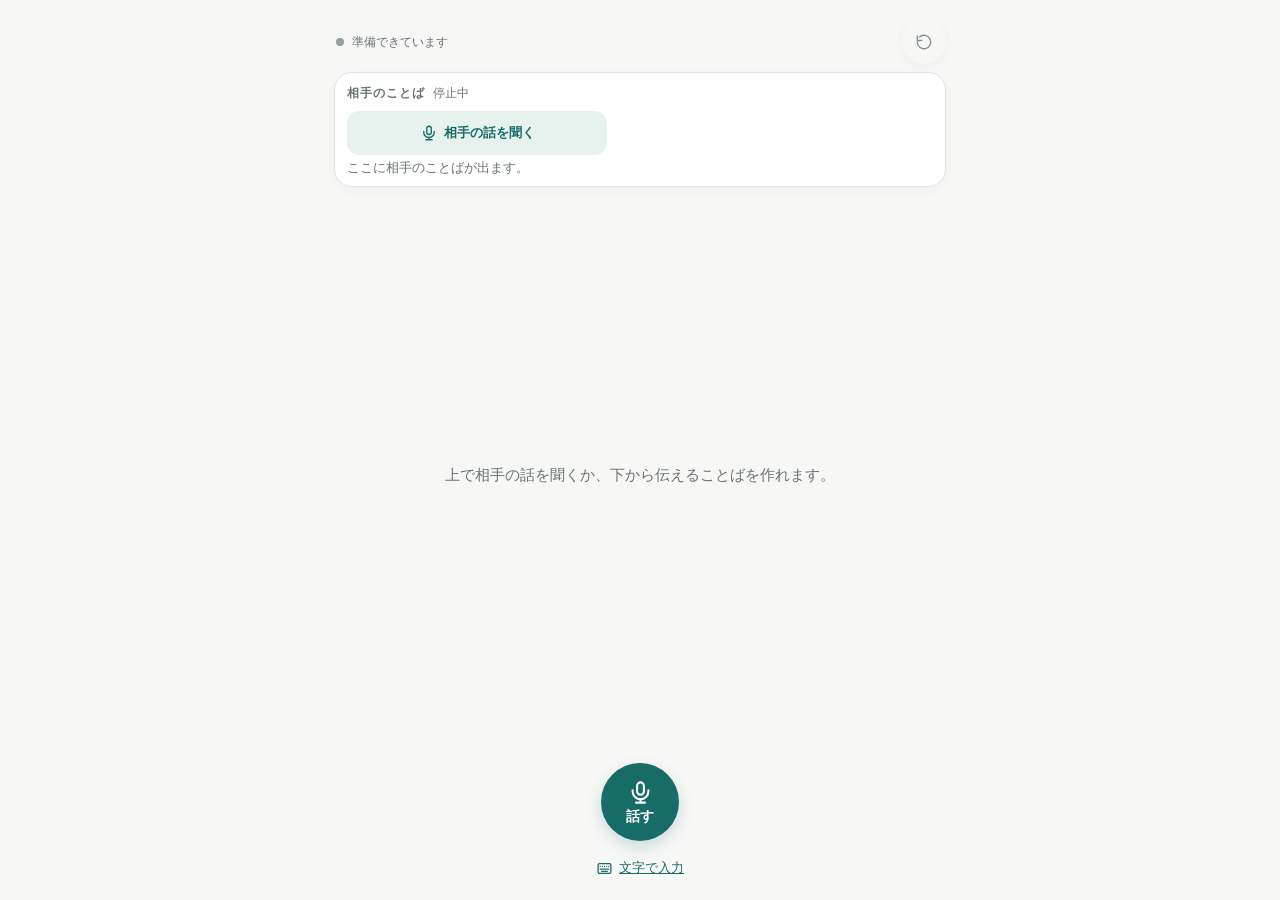
==== app/index.html @ f10337c0 "fix: address conversation aid review blockers" ====
<!doctype html>
<html lang="ja">
<head>
  <meta charset="utf-8">
  <meta name="viewport" content="width=device-width, initial-scale=1, viewport-fit=cover">
  <meta name="theme-color" content="#f5f7f2">
  <meta name="description" content="会話をわかりやすくすることばのサポート">
  <link rel="manifest" href="manifest.webmanifest">
  <link rel="stylesheet" href="styles.css">
  <title>ことばの橋</title>
</head>
<body>
  <main class="app-shell" id="appShell">
    <header class="topbar">
      <div class="status-card" aria-live="polite">
        <span class="status-dot" id="statusDot"></span>
        <span id="statusText">準備できています</span>
      </div>
      <div class="topbar-buttons">
        <button class="icon-button reset-button" id="resetButton" type="button" aria-label="最初から"><svg viewBox="0 0 24 24" aria-hidden="true"><path d="M3 12a9 9 0 1 0 3-6.7"></path><path d="M3 4v6h6"></path></svg></button>
      </div>
    </header>

    <section class="partner-zone" aria-labelledby="partnerTitle">
      <div class="partner-zone-row">
        <div class="partner-zone-heading"><p class="eyebrow" id="partnerTitle">相手のことば</p><span class="session-state" id="sessionState">停止中</span></div>
        <button class="button button-listen" id="listenButton" type="button"><svg viewBox="0 0 24 24" aria-hidden="true"><path d="M12 3a3 3 0 0 0-3 3v5a3 3 0 0 0 6 0V6a3 3 0 0 0-3-3Z"></path><path d="M19 10v1a7 7 0 0 1-14 0v-1"></path><path d="M12 18v3M8 21h8"></path></svg> 相手の話を聞く</button>
        <button class="button button-stop" id="stopListenButton" type="button" hidden><svg viewBox="0 0 24 24" aria-hidden="true"><rect x="7" y="7" width="10" height="10" rx="1"></rect></svg> 止める</button>
      </div>
      <p class="transcript" id="partnerTranscript">ここに相手のことばが出ます。</p>
    </section>

    <section class="main-area" id="mainArea" aria-live="polite"></section>

    <section class="bottom-bar" id="bottomBar">
      <button class="speak-button" id="speakButton" type="button">
        <span class="mic-mark" aria-hidden="true"><svg viewBox="0 0 24 24"><path d="M12 3a3 3 0 0 0-3 3v5a3 3 0 0 0 6 0V6a3 3 0 0 0-3-3Z"></path><path d="M19 10v1a7 7 0 0 1-14 0v-1"></path><path d="M12 18v3M8 21h8"></path></svg></span>
        <span id="speakLabel">話す</span>
      </button>
      <button class="type-button" id="typeButton" type="button"><svg viewBox="0 0 24 24" aria-hidden="true"><rect x="3" y="5" width="18" height="14" rx="2"></rect><path d="M6 9h.01M9 9h.01M12 9h.01M15 9h.01M18 9h.01M6 13h12M8 16h8"></path></svg> 文字で入力</button>
    </section>
  </main>

  <section class="output-overlay" id="outputOverlay" hidden aria-live="polite" aria-label="相手に伝える画面"></section>

  <script src="app.js"></script>
</body>
</html>
---- app/styles.css ----
:root {
  color-scheme: light;
  --ink: #202827; --muted: #687371; --paper: #f7f8f6; --card: #fff; --line: #dfe5e1;
  --accent: #176c68; --accent-soft: #e7f2ef; --warning: #c94f42;
  --radius-sm: 12px; --radius-lg: 18px;
  --text-body: 15px; --text-label: 12px; --text-question: 28px;
  --weight-regular: 400; --weight-medium: 500; --weight-semibold: 650; --weight-bold: 700;
  --icon-stroke: 1.8; --button-height: 60px;
}
* { box-sizing: border-box; }
html, body { height: 100%; margin: 0; overflow: hidden; }
body { background: var(--paper); color: var(--ink); font-family: -apple-system, BlinkMacSystemFont, "Hiragino Sans", "Yu Gothic", sans-serif; font-size: var(--text-body); }
button, textarea { font: inherit; } button { cursor: pointer; }
button svg { width: 18px; height: 18px; fill: none; stroke: currentColor; stroke-width: var(--icon-stroke); stroke-linecap: round; stroke-linejoin: round; flex: 0 0 auto; }
.app-shell { width: min(100%, 640px); height: 100dvh; margin: 0 auto; padding: calc(10px + env(safe-area-inset-top, 0px)) 14px calc(10px + env(safe-area-inset-bottom, 0px)); display: flex; flex-direction: column; overflow: hidden; }
[hidden] { display: none !important; }
.topbar { flex: 0 0 auto; display: flex; align-items: center; justify-content: space-between; gap: 10px; min-width: 0; }
.topbar-buttons { display: flex; gap: 8px; flex: 0 0 auto; margin-left: auto; }
.status-card { align-items: center; background: transparent; color: var(--muted); display: flex; gap: 8px; min-height: 32px; min-width: 0; padding: 0 2px; font-size: var(--text-label); font-weight: var(--weight-medium); }
.status-card span#statusText { overflow: hidden; text-overflow: ellipsis; white-space: nowrap; } .status-dot { background: #92a09c; border-radius: 50%; height: 8px; width: 8px; flex: 0 0 auto; }
.status-dot.active { background: #4d9d68; box-shadow: 0 0 0 4px #e2f0e5; }
.icon-button { border: 1px solid var(--line); background: var(--card); border-radius: 50%; width: 44px; height: 44px; color: var(--accent); display: flex; align-items: center; justify-content: center; padding: 0; box-shadow: 0 2px 8px #1f332b0d; }
.reset-button { color: #84908d; border-color: transparent; background: transparent; }
h1, h2, p { margin: 0; } h2 { font-size: var(--text-question); line-height: 1.25; font-weight: var(--weight-bold); letter-spacing: -.02em; }
.eyebrow { color: var(--muted); font-size: var(--text-label); font-weight: var(--weight-semibold); letter-spacing: .08em; }
.partner-zone { flex: 0 0 auto; background: var(--card); border: 1px solid var(--line); border-radius: var(--radius-lg); margin-top: 8px; padding: 9px 12px; box-shadow: 0 4px 14px #1f332b08; }
.partner-zone-row { display: flex; flex-direction: column; align-items: flex-start; gap: 6px; min-width: 0; } .partner-zone-heading { display: flex; align-items: center; gap: 8px; } .partner-zone-row .eyebrow { white-space: nowrap; }
.session-state { color: var(--muted); font-size: var(--text-label); font-weight: var(--weight-medium); padding: 3px 0; flex: 0 0 auto; } .session-state.live { color: #397a4d; }
.button { border: 0; border-radius: var(--radius-sm); min-height: 44px; padding: 7px 11px; font-weight: var(--weight-semibold); font-size: 13px; flex: 0 0 auto; display: inline-flex; align-items: center; justify-content: center; gap: 6px; white-space: nowrap; }
.button-listen, .button-stop { min-width: min(100%, 260px); }
.button-listen { background: var(--accent-soft); color: var(--accent); } .button-stop { background: #edf1ee; color: var(--ink); }
.transcript { color: var(--muted); font-size: 13px; line-height: 1.35; margin-top: 4px; max-height: 2.7em; overflow: hidden; display: -webkit-box; -webkit-line-clamp: 2; -webkit-box-orient: vertical; }
.main-area { flex: 1 1 auto; min-height: 0; overflow-x: hidden; overflow-y: auto; margin-top: 10px; display: flex; flex-direction: column; }
.idle-state { flex: 1 1 auto; display: flex; align-items: center; justify-content: center; text-align: center; color: var(--muted); padding: 16px; }
.meaning-view, .typed-form, .flow-view, .dont-understand-view { background: var(--card); border: 1px solid var(--line); border-radius: var(--radius-lg); padding: 16px; box-shadow: 0 5px 18px #1f332b0a; }
.meaning { font-size: var(--text-question); font-weight: var(--weight-bold); line-height: 1.25; margin: 5px 0 14px; }
.choice-list, .flow-actions { display: grid; gap: 8px; } .choice { background: var(--accent-soft); border: 1px solid #c8dfda; border-radius: var(--radius-sm); color: var(--ink); min-height: var(--button-height); padding: 9px 12px; text-align: center; font-weight: var(--weight-semibold); line-height: 1.3; }
.choice:hover, .choice:focus-visible { border-color: var(--accent); background: #dcece8; } .choice.long-choice { text-align: left; }
.text-button { background: none; border: 0; color: var(--muted); display: block; min-height: 44px; margin: 10px auto 0; padding: 10px 12px; text-decoration: underline; font-size: 13px; }
.dont-understand-view { text-align: center; } .dont-understand-view h2 { margin-top: 5px; font-size: 23px; } .dont-understand-view .flow-actions { margin-top: 14px; }
.capturing-view { flex: 1 1 auto; display: flex; flex-direction: column; align-items: center; justify-content: center; text-align: center; gap: 9px; padding: 16px; } .capturing-view .rec-dot { width: 15px; height: 15px; border-radius: 50%; background: var(--warning); box-shadow: 0 0 0 7px #f8dfd9; }
.typed-form { display: grid; gap: 9px; } .typed-form label { color: var(--muted); font-size: 13px; font-weight: var(--weight-medium); } .typed-form .button-primary { width: 100%; margin-left: 0; } .typed-form .retry-speech { width: 100%; }
textarea { border: 1px solid var(--line); border-radius: var(--radius-sm); padding: 11px; resize: none; min-height: 90px; color: var(--ink); background: #fcfdfc; } .button-primary { background: var(--accent); color: white; border: 0; border-radius: var(--radius-sm); min-height: 48px; padding: 10px 14px; font-weight: var(--weight-semibold); }
.flow-view h2 { margin-top: 5px; } .flow-note { color: var(--muted); line-height: 1.3; margin: 8px 0 12px; font-size: var(--text-label); } .fragment-chip { display: inline-block; color: var(--muted); background: #f0f3f0; border-radius: 999px; padding: 4px 9px; font-size: var(--text-label); margin: 8px 0 12px; }
.flow-actions .choice { background: var(--card); } .confirm-message { background: #f4f7f5; border: 1px solid var(--line); border-radius: var(--radius-sm); font-size: 22px; font-weight: var(--weight-bold); line-height: 1.35; margin: 12px 0; padding: 14px; } .fallback { background: var(--card); }
.bottom-bar { flex: 0 0 auto; margin-top: 8px; text-align: center; } .speak-button { align-items: center; background: var(--accent); border: 0; border-radius: 50%; color: white; display: flex; flex-direction: column; gap: 2px; justify-content: center; height: 78px; width: 78px; margin: 0 auto; font-size: 14px; font-weight: var(--weight-semibold); box-shadow: 0 6px 16px #176c6833; }
.speak-button.recording { background: var(--warning); box-shadow: 0 0 0 7px #f8dfd9; } .mic-mark { display: flex; } .mic-mark svg { width: 27px; height: 27px; stroke-width: var(--icon-stroke); }
.type-button { align-items: center; background: transparent; border: 0; color: var(--accent); display: inline-flex; gap: 6px; min-height: 44px; margin: 5px auto 0; padding: 10px 12px; text-decoration: underline; font-size: 13px; font-weight: var(--weight-medium); } .type-button svg { width: 17px; height: 17px; }
.output-overlay { position: fixed; inset: 0; height: 100dvh; width: 100%; background: #182725; color: #fff; display: flex; flex-direction: column; align-items: center; justify-content: center; padding: calc(24px + env(safe-area-inset-top, 0px)) 24px calc(24px + env(safe-area-inset-bottom, 0px)); text-align: center; z-index: 10; }
.output-overlay .partner-message { font-size: clamp(1.8rem, 8vw, 3.4rem); font-weight: var(--weight-bold); line-height: 1.35; margin: 0 0 28px; transform: rotate(180deg); } .output-overlay .output-controls { display: flex; flex-direction: column; gap: 10px; width: min(100%, 420px); } .output-overlay .button-primary { min-height: 52px; border-radius: var(--radius-sm); } .output-overlay .text-button { color: #d4e2df; }
.small-note { color: var(--muted); font-size: var(--text-label); margin-top: 8px; }
@media (max-width: 389px) { :root { --text-question: 25px; --button-height: 56px; } .partner-zone { padding-left: 10px; padding-right: 10px; } .button { padding-left: 8px; padding-right: 8px; } }
@media (min-width: 641px) { .app-shell { padding-top: 20px; } }
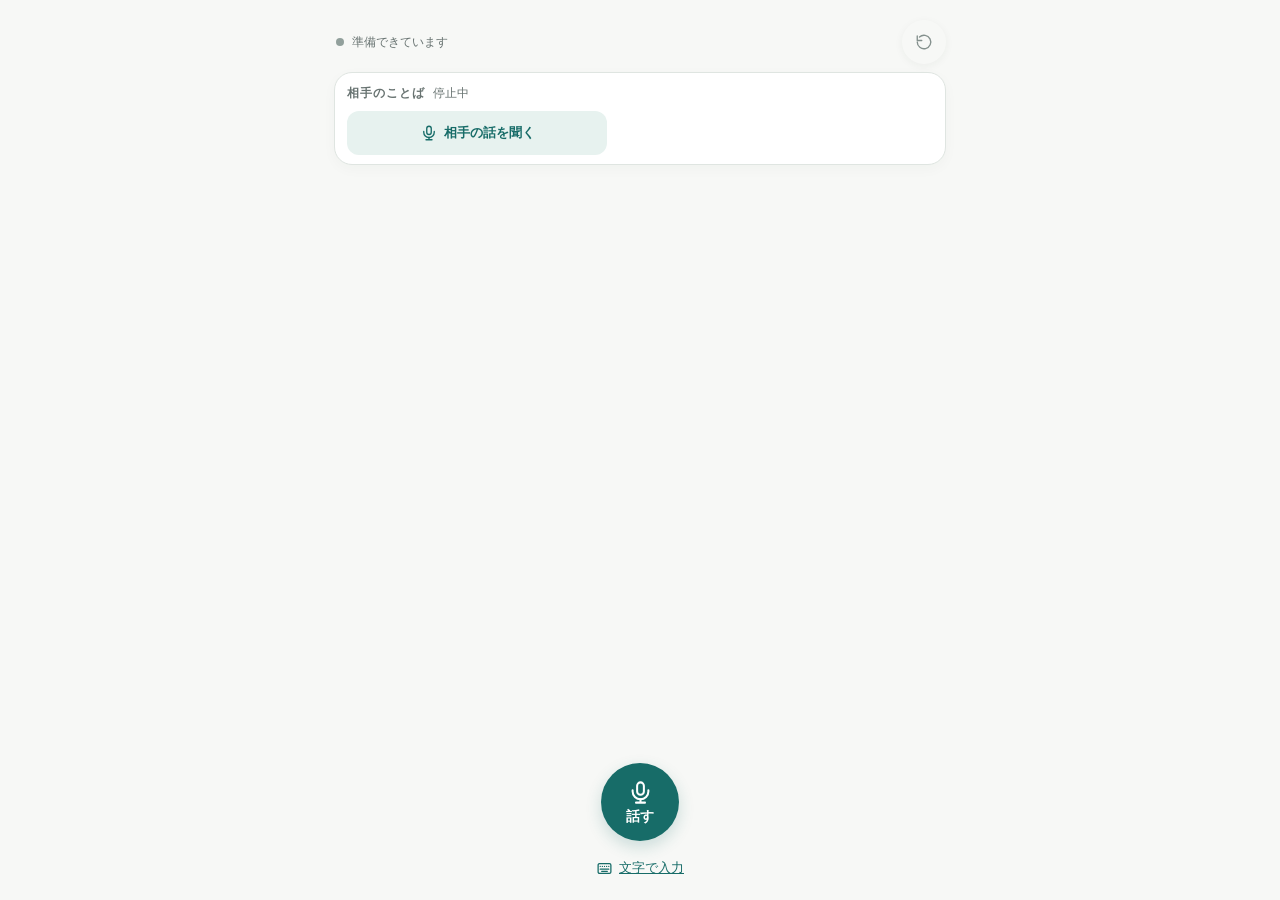
==== commit 03e75752: "fix: separate person mention from confirmed subject, distinguish intent vs desire, fragment-driven M" ====
--- a/app/index.html
+++ b/app/index.html
@@ -27,7 +27,7 @@
         <button class="button button-listen" id="listenButton" type="button"><svg viewBox="0 0 24 24" aria-hidden="true"><path d="M12 3a3 3 0 0 0-3 3v5a3 3 0 0 0 6 0V6a3 3 0 0 0-3-3Z"></path><path d="M19 10v1a7 7 0 0 1-14 0v-1"></path><path d="M12 18v3M8 21h8"></path></svg> 相手の話を聞く</button>
         <button class="button button-stop" id="stopListenButton" type="button" hidden><svg viewBox="0 0 24 24" aria-hidden="true"><rect x="7" y="7" width="10" height="10" rx="1"></rect></svg> 止める</button>
       </div>
-      <p class="transcript" id="partnerTranscript">ここに相手のことばが出ます。</p>
+      <p class="transcript" id="partnerTranscript" hidden></p>
     </section>
 
     <section class="main-area" id="mainArea" aria-live="polite"></section>
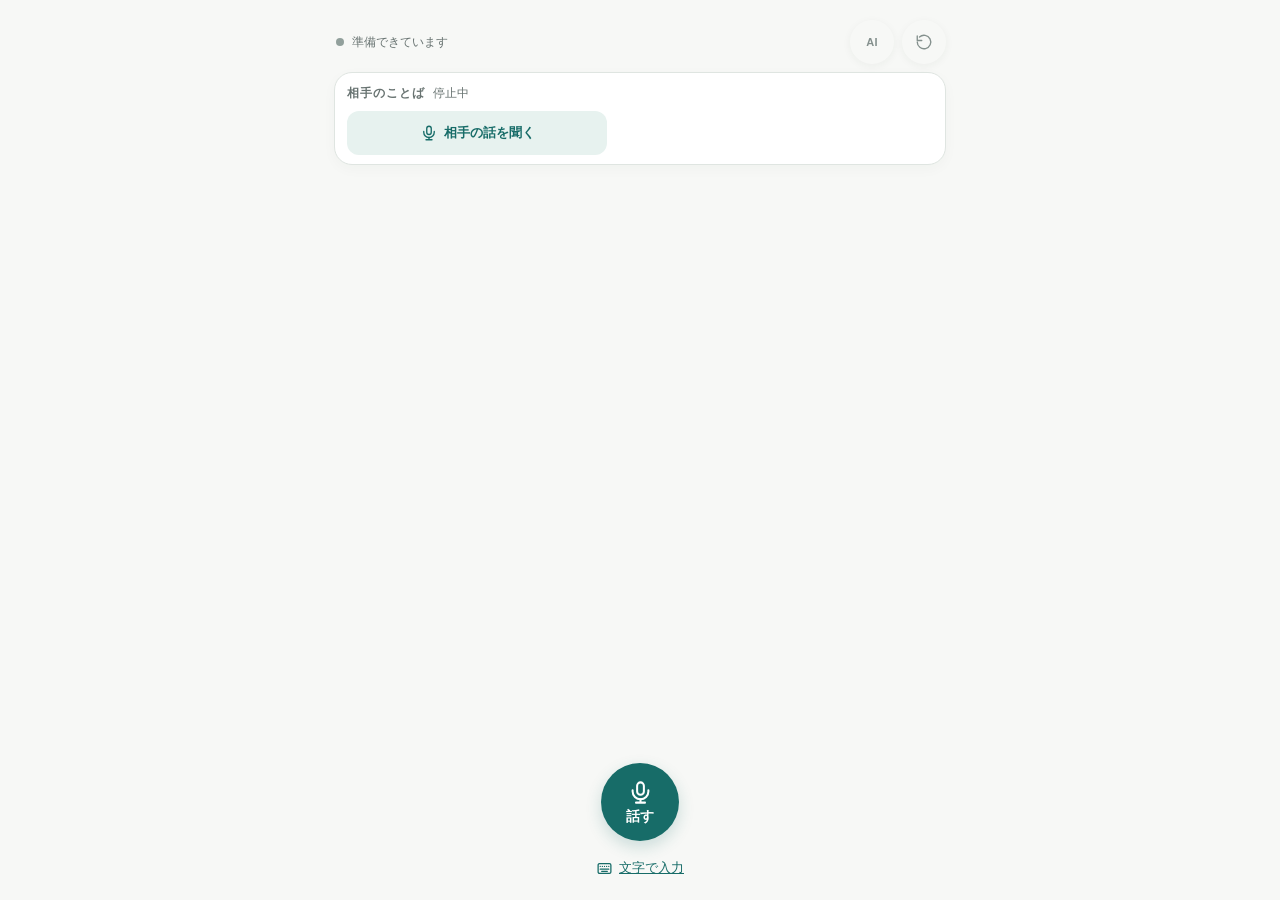
==== commit dbc4c620: "feat: optional Gemini-assisted answer candidates for open-ended partner questions Rule-based keyword" ====
--- a/app/index.html
+++ b/app/index.html
@@ -17,6 +17,7 @@
         <span id="statusText">準備できています</span>
       </div>
       <div class="topbar-buttons">
+        <button class="icon-button ai-key-button" id="aiKeyButton" type="button" aria-label="AIの設定（研究者用）">AI</button>
         <button class="icon-button reset-button" id="resetButton" type="button" aria-label="最初から"><svg viewBox="0 0 24 24" aria-hidden="true"><path d="M3 12a9 9 0 1 0 3-6.7"></path><path d="M3 4v6h6"></path></svg></button>
       </div>
     </header>
--- a/app/styles.css
+++ b/app/styles.css
@@ -21,6 +21,8 @@
 .status-dot.active { background: #4d9d68; box-shadow: 0 0 0 4px #e2f0e5; }
 .icon-button { border: 1px solid var(--line); background: var(--card); border-radius: 50%; width: 44px; height: 44px; color: var(--accent); display: flex; align-items: center; justify-content: center; padding: 0; box-shadow: 0 2px 8px #1f332b0d; }
 .reset-button { color: #84908d; border-color: transparent; background: transparent; }
+.ai-key-button { font-size: 11px; font-weight: var(--weight-semibold); letter-spacing: .02em; color: #84908d; border-color: transparent; background: transparent; }
+.ai-key-button.active { color: var(--accent); }
 h1, h2, p { margin: 0; } h2 { font-size: var(--text-question); line-height: 1.25; font-weight: var(--weight-bold); letter-spacing: -.02em; }
 .eyebrow { color: var(--muted); font-size: var(--text-label); font-weight: var(--weight-semibold); letter-spacing: .08em; }
 .partner-zone { flex: 0 0 auto; background: var(--card); border: 1px solid var(--line); border-radius: var(--radius-lg); margin-top: 8px; padding: 9px 12px; box-shadow: 0 4px 14px #1f332b08; }
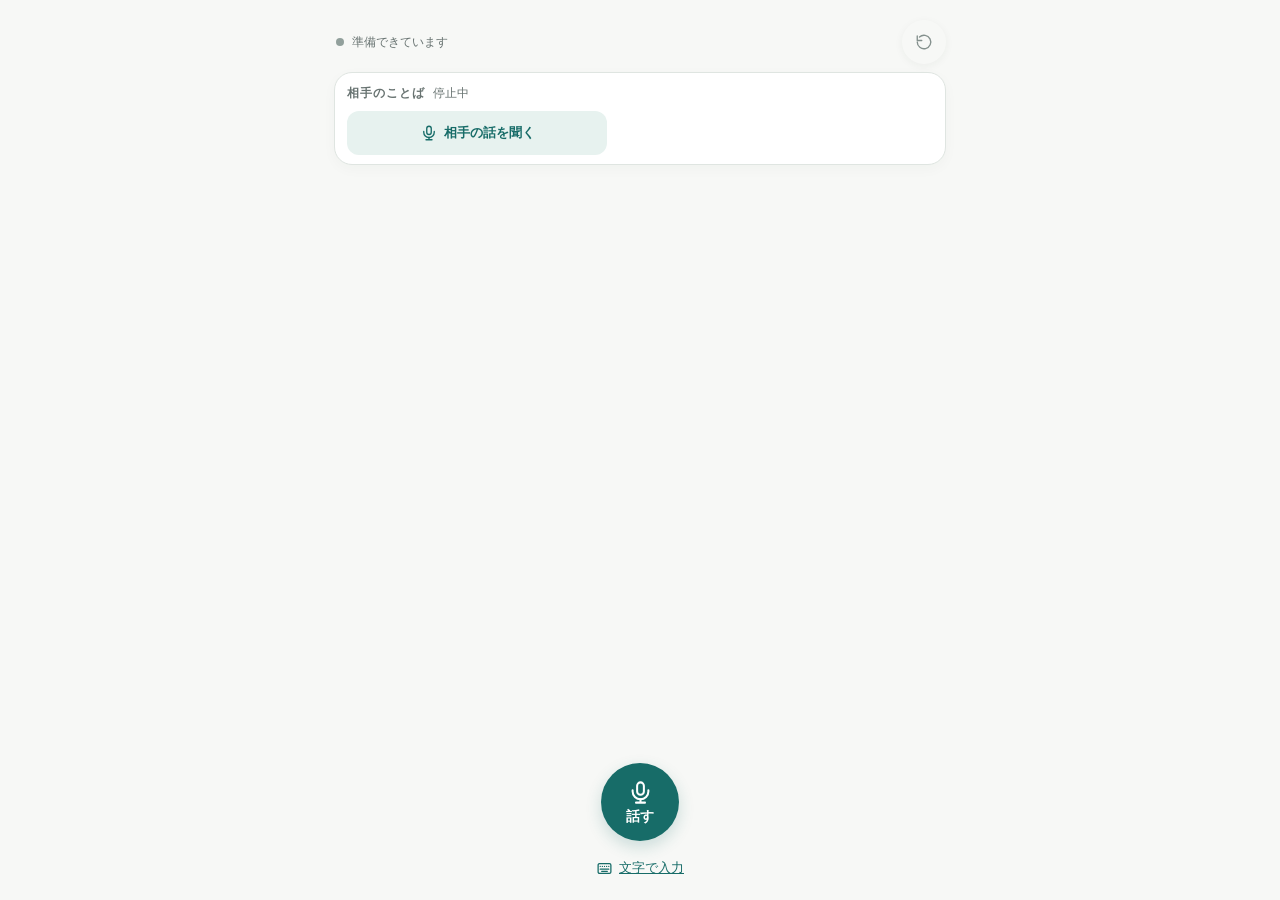
==== commit babced87: "feat: always-on AI via a demo-scoped Cloudflare Worker proxy Replaces the "researcher pastes their o" ====
--- a/app/index.html
+++ b/app/index.html
@@ -17,7 +17,6 @@
         <span id="statusText">準備できています</span>
       </div>
       <div class="topbar-buttons">
-        <button class="icon-button ai-key-button" id="aiKeyButton" type="button" aria-label="AIの設定（研究者用）">AI</button>
         <button class="icon-button reset-button" id="resetButton" type="button" aria-label="最初から"><svg viewBox="0 0 24 24" aria-hidden="true"><path d="M3 12a9 9 0 1 0 3-6.7"></path><path d="M3 4v6h6"></path></svg></button>
       </div>
     </header>
--- a/app/styles.css
+++ b/app/styles.css
@@ -21,8 +21,6 @@
 .status-dot.active { background: #4d9d68; box-shadow: 0 0 0 4px #e2f0e5; }
 .icon-button { border: 1px solid var(--line); background: var(--card); border-radius: 50%; width: 44px; height: 44px; color: var(--accent); display: flex; align-items: center; justify-content: center; padding: 0; box-shadow: 0 2px 8px #1f332b0d; }
 .reset-button { color: #84908d; border-color: transparent; background: transparent; }
-.ai-key-button { font-size: 11px; font-weight: var(--weight-semibold); letter-spacing: .02em; color: #84908d; border-color: transparent; background: transparent; }
-.ai-key-button.active { color: var(--accent); }
 h1, h2, p { margin: 0; } h2 { font-size: var(--text-question); line-height: 1.25; font-weight: var(--weight-bold); letter-spacing: -.02em; }
 .eyebrow { color: var(--muted); font-size: var(--text-label); font-weight: var(--weight-semibold); letter-spacing: .08em; }
 .partner-zone { flex: 0 0 auto; background: var(--card); border: 1px solid var(--line); border-radius: var(--radius-lg); margin-top: 8px; padding: 9px 12px; box-shadow: 0 4px 14px #1f332b08; }
@@ -51,5 +49,6 @@
 .output-overlay { position: fixed; inset: 0; height: 100dvh; width: 100%; background: #182725; color: #fff; display: flex; flex-direction: column; align-items: center; justify-content: center; padding: calc(24px + env(safe-area-inset-top, 0px)) 24px calc(24px + env(safe-area-inset-bottom, 0px)); text-align: center; z-index: 10; }
 .output-overlay .partner-message { font-size: clamp(1.8rem, 8vw, 3.4rem); font-weight: var(--weight-bold); line-height: 1.35; margin: 0 0 28px; transform: rotate(180deg); } .output-overlay .output-controls { display: flex; flex-direction: column; gap: 10px; width: min(100%, 420px); } .output-overlay .button-primary { min-height: 52px; border-radius: var(--radius-sm); } .output-overlay .text-button { color: #d4e2df; }
 .small-note { color: var(--muted); font-size: var(--text-label); margin-top: 8px; }
+.small-note.ai-error { color: var(--warning); }
 @media (max-width: 389px) { :root { --text-question: 25px; --button-height: 56px; } .partner-zone { padding-left: 10px; padding-right: 10px; } .button { padding-left: 8px; padding-right: 8px; } }
 @media (min-width: 641px) { .app-shell { padding-top: 20px; } }
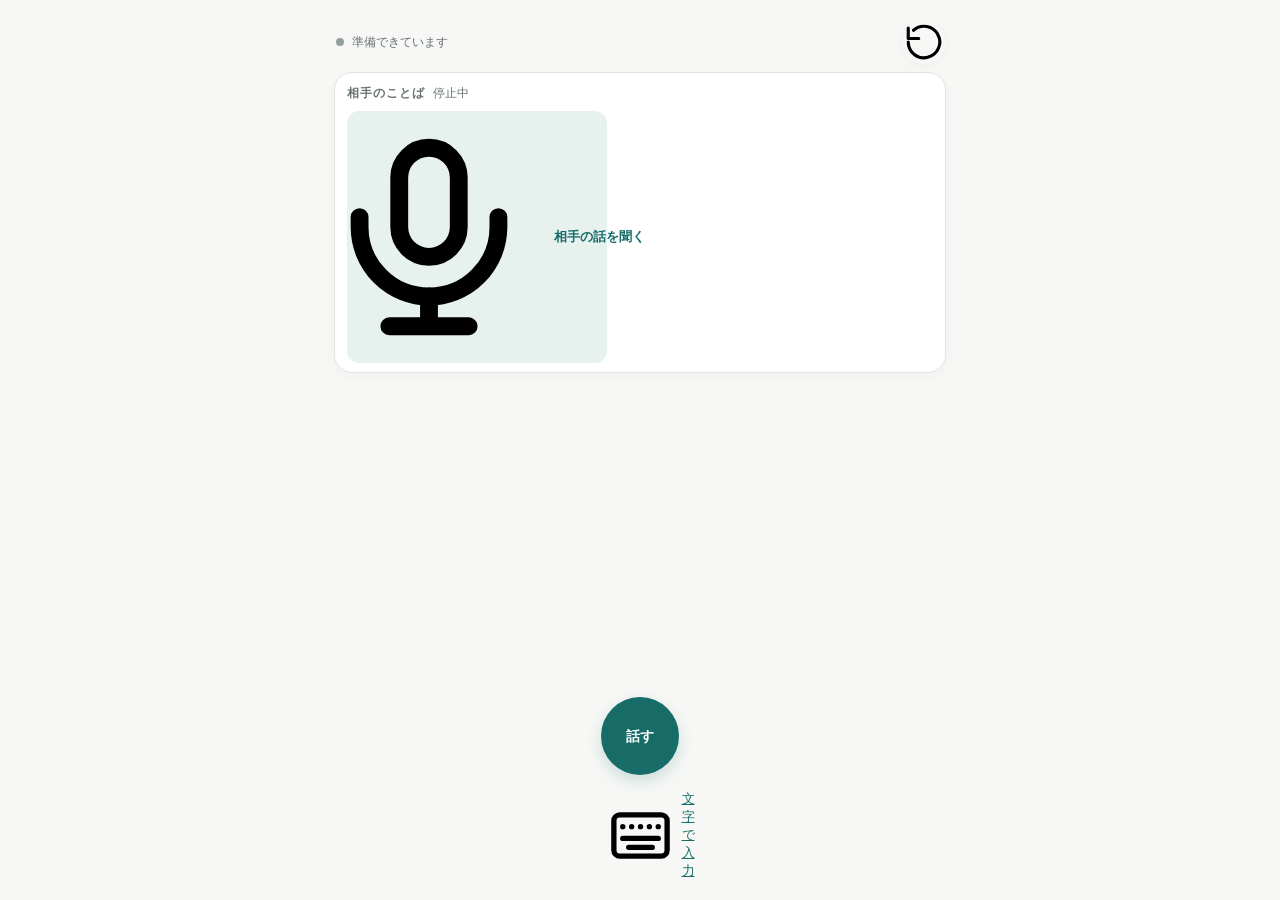
==== commit 0ecac0a4: "feat(002): use local SVGs for shell controls" ====
--- a/app/index.html
+++ b/app/index.html
@@ -17,32 +17,34 @@
         <span id="statusText">準備できています</span>
       </div>
       <div class="topbar-buttons">
-        <button class="icon-button reset-button" id="resetButton" type="button" aria-label="最初から"><svg viewBox="0 0 24 24" aria-hidden="true"><path d="M3 12a9 9 0 1 0 3-6.7"></path><path d="M3 4v6h6"></path></svg></button>
+        <button class="icon-button reset-button" id="resetButton" type="button" aria-label="最初から"><img class="action-icon" src="icons/reset.svg" alt="" aria-hidden="true"></button>
       </div>
     </header>
 
     <section class="partner-zone" aria-labelledby="partnerTitle">
       <div class="partner-zone-row">
         <div class="partner-zone-heading"><p class="eyebrow" id="partnerTitle">相手のことば</p><span class="session-state" id="sessionState">停止中</span></div>
-        <button class="button button-listen" id="listenButton" type="button"><svg viewBox="0 0 24 24" aria-hidden="true"><path d="M12 3a3 3 0 0 0-3 3v5a3 3 0 0 0 6 0V6a3 3 0 0 0-3-3Z"></path><path d="M19 10v1a7 7 0 0 1-14 0v-1"></path><path d="M12 18v3M8 21h8"></path></svg> 相手の話を聞く</button>
-        <button class="button button-stop" id="stopListenButton" type="button" hidden><svg viewBox="0 0 24 24" aria-hidden="true"><rect x="7" y="7" width="10" height="10" rx="1"></rect></svg> 止める</button>
+        <button class="button button-listen" id="listenButton" type="button"><img class="action-icon" src="icons/mic.svg" alt="" aria-hidden="true"> 相手の話を聞く</button>
+        <button class="button button-stop" id="stopListenButton" type="button" hidden><img class="action-icon" src="icons/stop.svg" alt="" aria-hidden="true"> 止める</button>
       </div>
       <p class="transcript" id="partnerTranscript" hidden></p>
     </section>
 
     <section class="main-area" id="mainArea" aria-live="polite"></section>
 
+    <!-- Support-request controls (§14). Kept outside the main semantic region so a transient
+         view never displaces them. The four requests stay distinct (FR-031). -->
+    <section class="support-row" id="supportRow" aria-label="お願いする" hidden></section>
+
     <section class="bottom-bar" id="bottomBar">
       <button class="speak-button" id="speakButton" type="button">
-        <span class="mic-mark" aria-hidden="true"><svg viewBox="0 0 24 24"><path d="M12 3a3 3 0 0 0-3 3v5a3 3 0 0 0 6 0V6a3 3 0 0 0-3-3Z"></path><path d="M19 10v1a7 7 0 0 1-14 0v-1"></path><path d="M12 18v3M8 21h8"></path></svg></span>
+        <span class="mic-mark" aria-hidden="true"><img class="action-icon action-icon-large" src="icons/mic.svg" alt=""></span>
         <span id="speakLabel">話す</span>
       </button>
-      <button class="type-button" id="typeButton" type="button"><svg viewBox="0 0 24 24" aria-hidden="true"><rect x="3" y="5" width="18" height="14" rx="2"></rect><path d="M6 9h.01M9 9h.01M12 9h.01M15 9h.01M18 9h.01M6 13h12M8 16h8"></path></svg> 文字で入力</button>
+      <button class="type-button" id="typeButton" type="button"><img class="action-icon" src="icons/keyboard.svg" alt="" aria-hidden="true"> 文字で入力</button>
     </section>
   </main>
 
-  <section class="output-overlay" id="outputOverlay" hidden aria-live="polite" aria-label="相手に伝える画面"></section>
-
-  <script src="app.js"></script>
+  <script type="module" src="app.js"></script>
 </body>
 </html>
--- a/app/styles.css
+++ b/app/styles.css
@@ -34,6 +34,24 @@
 .idle-state { flex: 1 1 auto; display: flex; align-items: center; justify-content: center; text-align: center; color: var(--muted); padding: 16px; }
 .meaning-view, .typed-form, .flow-view, .dont-understand-view { background: var(--card); border: 1px solid var(--line); border-radius: var(--radius-lg); padding: 16px; box-shadow: 0 5px 18px #1f332b0a; }
 .meaning { font-size: var(--text-question); font-weight: var(--weight-bold); line-height: 1.25; margin: 5px 0 14px; }
+/* Settled region (§A3.2). Chunks stack oldest-first and are never rewritten; a superseded
+   one stays in place, dimmed and marked, instead of being swapped out under the reader. */
+.main-area { gap: 8px; }
+.settled-chunk { flex: 0 0 auto; background: var(--card); border: 1px solid var(--line); border-radius: var(--radius-lg); padding: 16px; box-shadow: 0 5px 18px #1f332b0a; }
+.settled-chunk .meaning { margin: 0; }
+.settled-chunk .meaning + * { margin-top: 12px; }
+.settled-chunk.superseded { background: #f2f4f2; box-shadow: none; opacity: .72; }
+.settled-chunk.superseded .meaning { font-size: 19px; font-weight: var(--weight-semibold); }
+.settled-chunk.revision { border-color: #c8dfda; border-left: 4px solid var(--accent); }
+.revision-mark { color: var(--accent); margin-bottom: 6px; }
+.settled-chunk.superseded .revision-mark { color: var(--muted); }
+.structure-list { display: grid; gap: 6px; margin: 0; padding-left: 1.1em; font-size: 18px; font-weight: var(--weight-medium); line-height: 1.35; }
+.choice.chosen { background: var(--accent); border-color: var(--accent); color: #fff; }
+/* §14 support requests: left-aligned so the primary ones stay in left-thumb reach (FR-037,
+   pending the device check in T109). */
+.support-row { flex: 0 0 auto; display: flex; flex-wrap: wrap; gap: 8px; margin-top: 8px; }
+.support-request { background: var(--card); border: 1px solid var(--line); border-radius: 999px; color: var(--ink); min-height: 44px; padding: 10px 18px; font-size: 15px; font-weight: var(--weight-semibold); }
+.support-request:hover, .support-request:focus-visible { border-color: var(--accent); color: var(--accent); }
 .choice-list, .flow-actions { display: grid; gap: 8px; } .choice { background: var(--accent-soft); border: 1px solid #c8dfda; border-radius: var(--radius-sm); color: var(--ink); min-height: var(--button-height); padding: 9px 12px; text-align: center; font-weight: var(--weight-semibold); line-height: 1.3; }
 .choice:hover, .choice:focus-visible { border-color: var(--accent); background: #dcece8; } .choice.long-choice { text-align: left; }
 .text-button { background: none; border: 0; color: var(--muted); display: block; min-height: 44px; margin: 10px auto 0; padding: 10px 12px; text-decoration: underline; font-size: 13px; }
@@ -46,9 +64,24 @@
 .bottom-bar { flex: 0 0 auto; margin-top: 8px; text-align: center; } .speak-button { align-items: center; background: var(--accent); border: 0; border-radius: 50%; color: white; display: flex; flex-direction: column; gap: 2px; justify-content: center; height: 78px; width: 78px; margin: 0 auto; font-size: 14px; font-weight: var(--weight-semibold); box-shadow: 0 6px 16px #176c6833; }
 .speak-button.recording { background: var(--warning); box-shadow: 0 0 0 7px #f8dfd9; } .mic-mark { display: flex; } .mic-mark svg { width: 27px; height: 27px; stroke-width: var(--icon-stroke); }
 .type-button { align-items: center; background: transparent; border: 0; color: var(--accent); display: inline-flex; gap: 6px; min-height: 44px; margin: 5px auto 0; padding: 10px 12px; text-decoration: underline; font-size: 13px; font-weight: var(--weight-medium); } .type-button svg { width: 17px; height: 17px; }
-.output-overlay { position: fixed; inset: 0; height: 100dvh; width: 100%; background: #182725; color: #fff; display: flex; flex-direction: column; align-items: center; justify-content: center; padding: calc(24px + env(safe-area-inset-top, 0px)) 24px calc(24px + env(safe-area-inset-bottom, 0px)); text-align: center; z-index: 10; }
-.output-overlay .partner-message { font-size: clamp(1.8rem, 8vw, 3.4rem); font-weight: var(--weight-bold); line-height: 1.35; margin: 0 0 28px; transform: rotate(180deg); } .output-overlay .output-controls { display: flex; flex-direction: column; gap: 10px; width: min(100%, 420px); } .output-overlay .button-primary { min-height: 52px; border-radius: var(--radius-sm); } .output-overlay .text-button { color: #d4e2df; }
 .small-note { color: var(--muted); font-size: var(--text-label); margin-top: 8px; }
 .small-note.ai-error { color: var(--warning); }
 @media (max-width: 389px) { :root { --text-question: 25px; --button-height: 56px; } .partner-zone { padding-left: 10px; padding-right: 10px; } .button { padding-left: 8px; padding-right: 8px; } }
 @media (min-width: 641px) { .app-shell { padding-top: 20px; } }
+
+/* Partner hint view: reached only after explicit [ことばのヒント]. */
+.partner-hint-view, .confirmation-view { background: var(--card); border: 1px solid var(--line); border-radius: var(--radius-lg); padding: 16px; box-shadow: 0 5px 18px #1f332b0a; }
+.partner-hint-disclaimer { color: var(--muted); font-size: 13px; line-height: 1.45; margin: 6px 0 12px; }
+.hypothesis-card { border-top: 1px solid var(--line); padding: 14px 0; }
+.hypothesis-label { color: var(--muted); font-size: var(--text-label); font-weight: var(--weight-semibold); }
+.hypothesis-text, .confirmation-meaning { font-size: 24px; font-weight: var(--weight-bold); line-height: 1.3; margin: 6px 0 12px; }
+.hypothesis-evidence { background: #f4f7f5; border-radius: var(--radius-sm); padding: 10px 12px; margin-bottom: 10px; }
+.evidence-quote { margin: 5px 0 0; color: var(--ink); font-size: 15px; }
+.partner-hint-empty { color: var(--muted); margin: 14px 0; }
+.confirmation-actions { display: grid; grid-template-columns: 1fr 1fr; gap: 10px; }
+.confirmation-actions .confirmation-action { width: 100%; margin: 0; }
+
+.partner-unknown { padding: 8px 0 2px; }
+.partner-unknown-title { font-size: 22px; margin: 8px 0; }
+.partner-unknown-note, .partner-question-tip { color: var(--muted); line-height: 1.5; }
+.partner-question-tip { background: #f4f7f5; border-radius: var(--radius-sm); padding: 10px 12px; }
